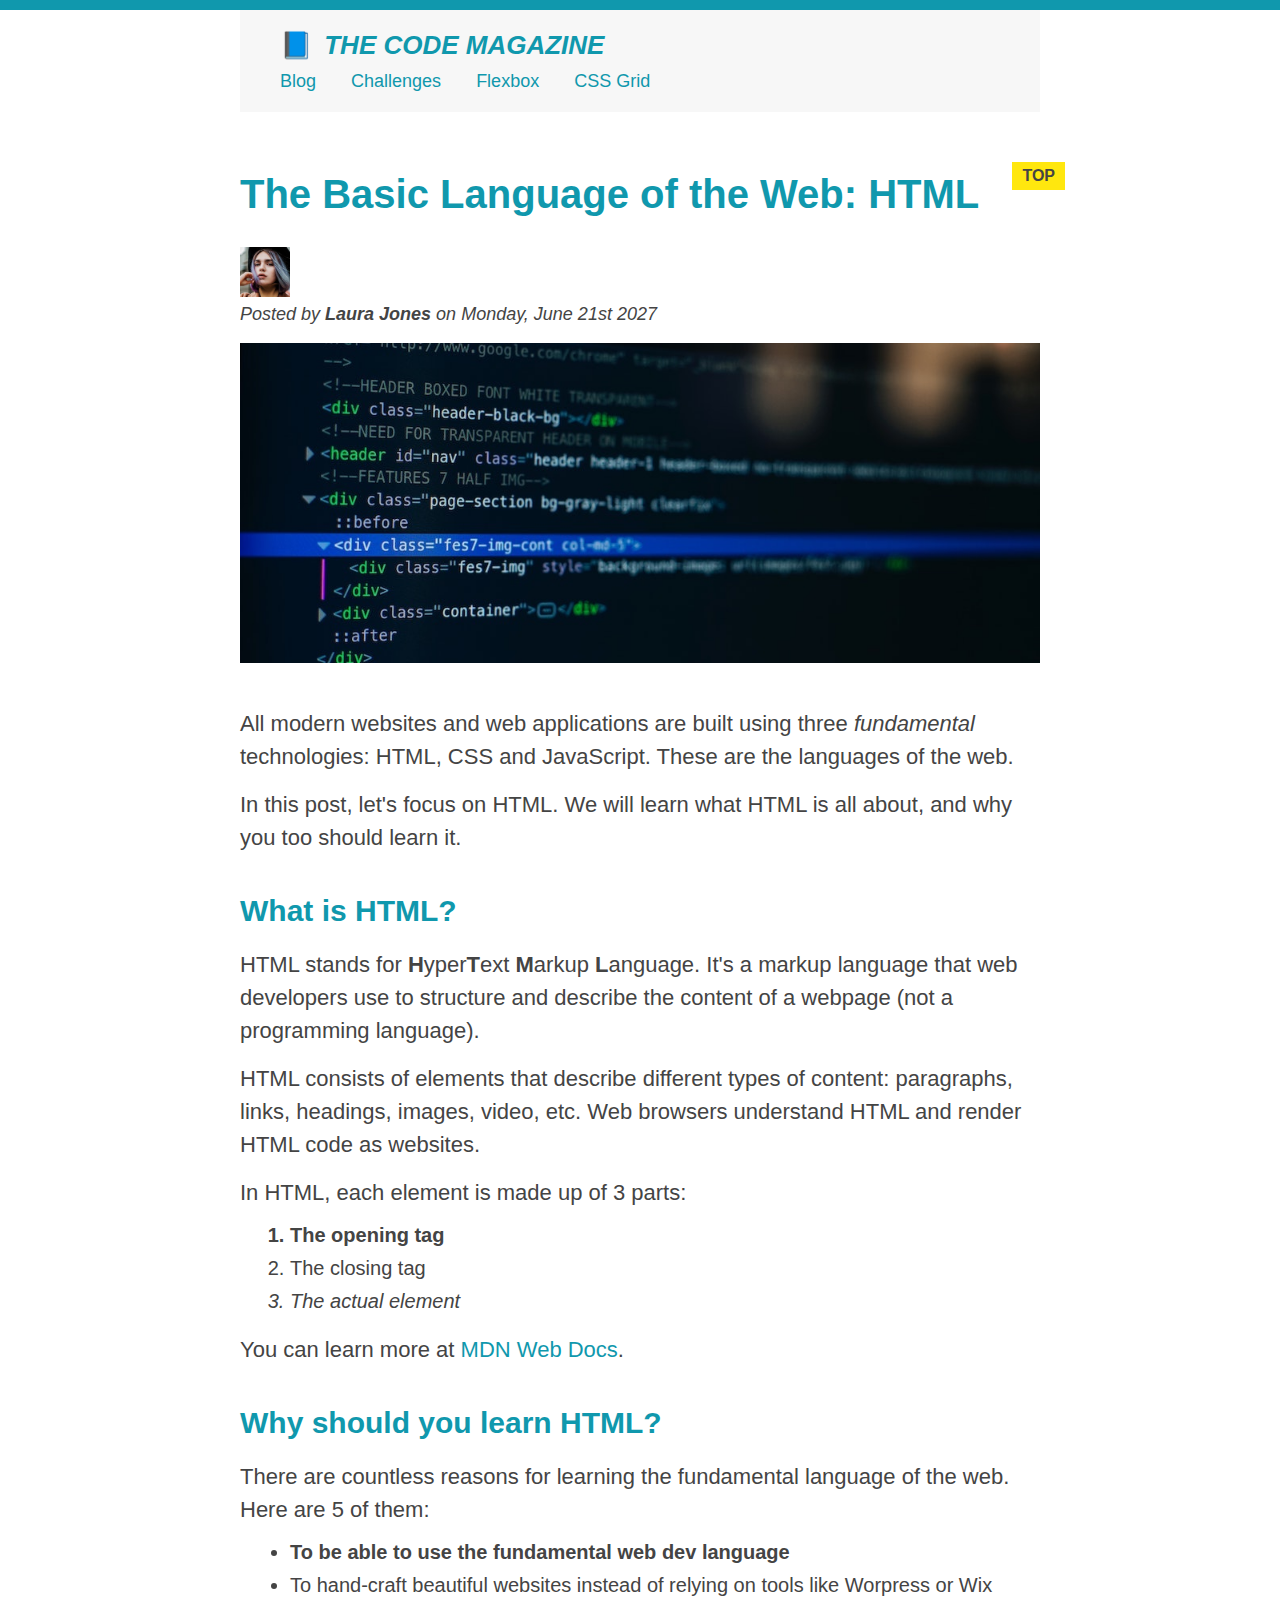
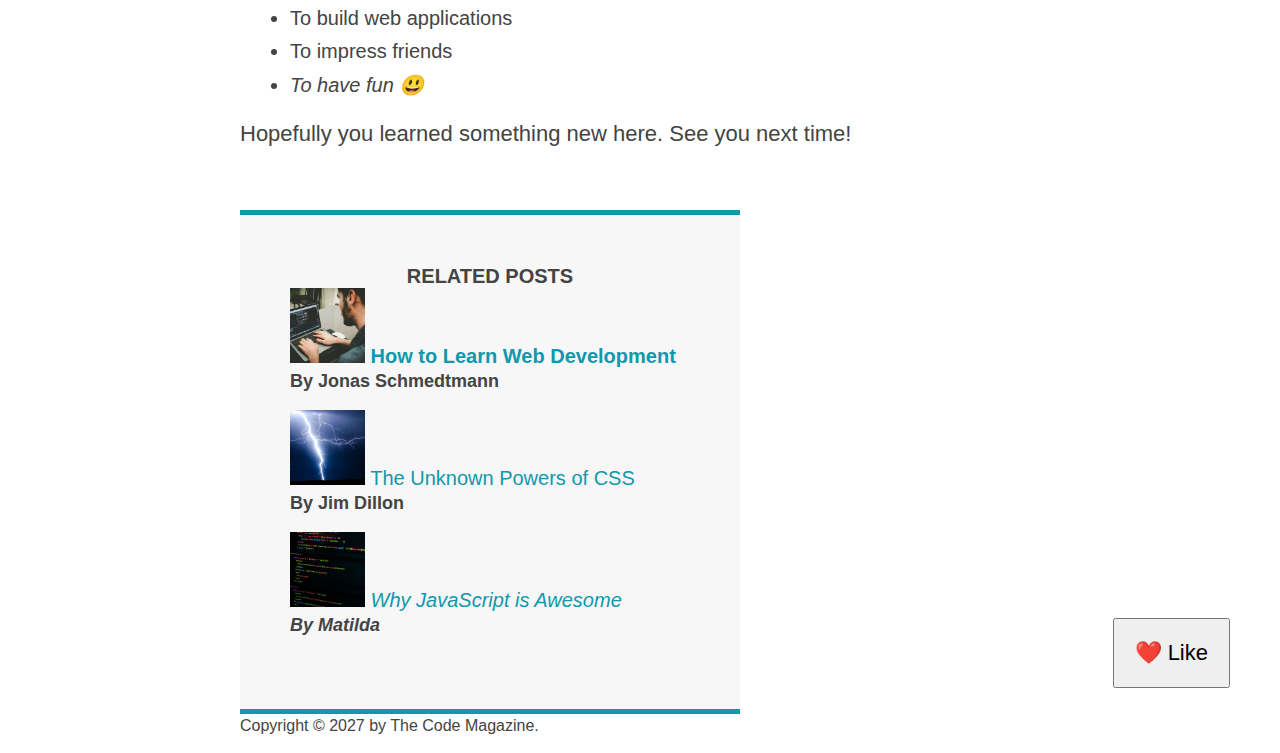
==== 04-CSS-Layouts/index.html @ 4b2ca190 "adding changes" ====
<!DOCTYPE html>
<html lang="en">
  <head>
    <meta charset="UTF-8" />
    <link href="style.css" rel="stylesheet" />

    <title>The Basic Language of the Web: HTML</title>
  </head>

  <body>
    <!--
    <h1>The Basic Language of the Web: HTML</h1>
    <h2>The Basic Language of the Web: HTML</h2>
    <h3>The Basic Language of the Web: HTML</h3>
    <h4>The Basic Language of the Web: HTML</h4>
    <h5>The Basic Language of the Web: HTML</h5>
    <h6>The Basic Language of the Web: HTML</h6>
    -->

    <div class="container">
      <header class="main-header">
        <h1>📘 The Code Magazine</h1>

        <nav>
          <!-- <strong>This is the navigation</strong> -->
          <a href="blog.html">Blog</a>
          <a href="#">Challenges</a>
          <a href="#">Flexbox</a>
          <a href="#">CSS Grid</a>
        </nav>
      </header>

      <article>
        <header class="post-header">
          <h2>The Basic Language of the Web: HTML</h2>

          <img
            src="img/laura-jones.jpg"
            alt="Headshot of Laura Jones"
            height="50"
            width="50"
          />

          <p id="author">
            Posted by <strong>Laura Jones</strong> on Monday, June 21st 2027
          </p>

          <img
            src="img/post-img.jpg"
            alt="HTML code on a screen"
            width="500"
            height="200"
            class="post-img"
          />
          <button>❤️ Like</button>
        </header>

        <p>
          All modern websites and web applications are built using three
          <em>fundamental</em>
          technologies: HTML, CSS and JavaScript. These are the languages of the
          web.
        </p>

        <p>
          In this post, let's focus on HTML. We will learn what HTML is all
          about, and why you too should learn it.
        </p>

        <h3>What is HTML?</h3>
        <p>
          HTML stands for <strong>H</strong>yper<strong>T</strong>ext
          <strong>M</strong>arkup <strong>L</strong>anguage. It's a markup
          language that web developers use to structure and describe the content
          of a webpage (not a programming language).
        </p>
        <p>
          HTML consists of elements that describe different types of content:
          paragraphs, links, headings, images, video, etc. Web browsers
          understand HTML and render HTML code as websites.
        </p>
        <p>In HTML, each element is made up of 3 parts:</p>

        <ol>
          <li class="first-li">The opening tag</li>
          <li>The closing tag</li>
          <li>The actual element</li>
        </ol>

        <p>
          You can learn more at
          <a
            href="https://developer.mozilla.org/en-US/docs/Web/HTML"
            target="_blank"
            >MDN Web Docs</a
          >.
        </p>

        <h3>Why should you learn HTML?</h3>

        <p>
          There are countless reasons for learning the fundamental language of
          the web. Here are 5 of them:
        </p>

        <ul>
          <li class="first-li">
            To be able to use the fundamental web dev language
          </li>
          <li>
            To hand-craft beautiful websites instead of relying on tools like
            Worpress or Wix
          </li>
          <li>To build web applications</li>
          <li>To impress friends</li>
          <li>To have fun 😃</li>
        </ul>

        <p>Hopefully you learned something new here. See you next time!</p>
      </article>

      <aside>
        <h4>Related posts</h4>

        <ul class="related">
          <li>
            <img
              src="img/related-1.jpg"
              alt="Person programming"
              width="75"
              height="75"
            />
            <a href="#">How to Learn Web Development</a>
            <p class="related-author">By Jonas Schmedtmann</p>
          </li>
          <li>
            <img
              src="img/related-2.jpg"
              alt="Lightning"
              width="75"
              height="75"
            />
            <a href="#">The Unknown Powers of CSS</a>
            <p class="related-author">By Jim Dillon</p>
          </li>
          <li>
            <img
              src="img/related-3.jpg"
              alt="JavaScript code on a screen"
              width="75"
              height="75"
            />
            <a href="#">Why JavaScript is Awesome</a>
            <p class="related-author">By Matilda</p>
          </li>
        </ul>
      </aside>

      <footer>
        <p id="copyright" class="copyright text">
          Copyright &copy; 2027 by The Code Magazine.
        </p>
      </footer>
    </div>
  </body>
</html>
---- 04-CSS-Layouts/style.css ----
* {
  /* border-top: 10px solid #1098ad; */
  margin: 0;
  padding: 0;
}

/* PAGE SECTIONS */
body {
  color: #444;
  font-family: sans-serif;

  border-top: 10px solid #1098ad;
  position: relative;
}

.container {
  width: 800px;
  /* margin-left: auto;
  margin-right: auto; */
  margin: 0 auto;
}

.main-header {
  background-color: #f7f7f7;
  /* padding: 20px;
  padding-left: 40px;
  padding-right: 40px; */
  padding: 20px 40px;
  margin-bottom: 60px;
  /* height: 80px; */
}

nav {
  font-size: 18px;
  /* text-align: center; */
}

article {
  margin-bottom: 60px;
}

.post-header {
  margin-bottom: 40px;
  /* position: relative; */
}

aside {
  background-color: #f7f7f7;
  border-top: 5px solid #1098ad;
  border-bottom: 5px solid #1098ad;
  /* padding-top: 50px;
  padding-bottom: 50px; */
  padding: 50px 0;
  width: 500px;
}

/* SMALLER ELEMENTS */
h1,
h2,
h3 {
  color: #1098ad;
}

h1 {
  font-size: 26px;
  text-transform: uppercase;
  font-style: italic;
}

h2 {
  font-size: 40px;
  margin-bottom: 30px;
}

h3 {
  font-size: 30px;
  margin-bottom: 20px;
  margin-top: 40px;
}

h4 {
  font-size: 20px;
  text-transform: uppercase;
  text-align: center;
}

p {
  font-size: 22px;
  line-height: 1.5;
  margin-bottom: 15px;
}

ul,
ol {
  margin-left: 50px;
  margin-bottom: 20px;
}

li {
  font-size: 20px;
  margin-bottom: 10px;
  /* display: inline; */
}

li:last-child {
  margin-bottom: 0;
}

/* footer p {
  font-size: 16px;
} */

/* article header p {
  font-style: italic;
} */

#author {
  font-style: italic;
  font-size: 18px;
}

#copyright {
  font-size: 16px;
}

.related-author {
  font-size: 18px;
  font-weight: bold;
}

/* ul {
  list-style: none;
} */

.related {
  list-style: none;
}

body {
  /* background-color: orangered; */
}

/* .first-li {
  font-weight: bold;
} */

li:first-child {
  font-weight: bold;
}

li:last-child {
  font-style: italic;
}

li:nth-child(even) {
  /* color: red; */
}

/* Misconception: this won't work! */
article p:first-child {
  color: red;
}

/* Styling links */
a:link {
  color: #1098ad;
  text-decoration: none;
}

a:visited {
  /* color: #777; */
  color: #1098ad;
}

a:hover {
  color: orangered;
  font-weight: bold;
  text-decoration: underline orangered;
}

a:active {
  background-color: black;
  font-style: italic;
}
/* LVHA */

.post-img {
  width: 100%;
  height: auto;
}

nav a:link {
  /* background-color: orangered;
  margin: 20px;
  padding: 20px;

  display: block; */

  margin-right: 30px;
  margin-top: 10px;
  display: inline-block;
}

nav a:link:last-child {
  margin-right: 0;
}

button {
  font-size: 22px;
  padding: 20px;
  cursor: pointer;

  position: absolute;
  /* top: 50px;
  left: 50px; */
  bottom: 50px;
  right: 50px;
}

h1::first-letter {
  font-style: normal;
  margin-right: 5px;
}

h3 + p::first-line {
  /* color: red; */
}

h2 {
  /* background-color: orange; */
  position: relative;
}

h2::before {
  content: "TOP";
  background-color: #ffe70e;
  color: #444;
  font-size: 16px;
  font-weight: bold;
  display: inline-block;
  padding: 5px 10px;
  position: absolute;
  top: -10px;
  right: -25px;
}

/* Resolving conflicts */
/* #copyright {
  color: red;
}

.copyright {
  color: blue;
}

.text {
  color: yellow;
}

footer p {
  color: green !important;
} */

/* nav a:link,
nav p {
  font-size: 18px;
} */
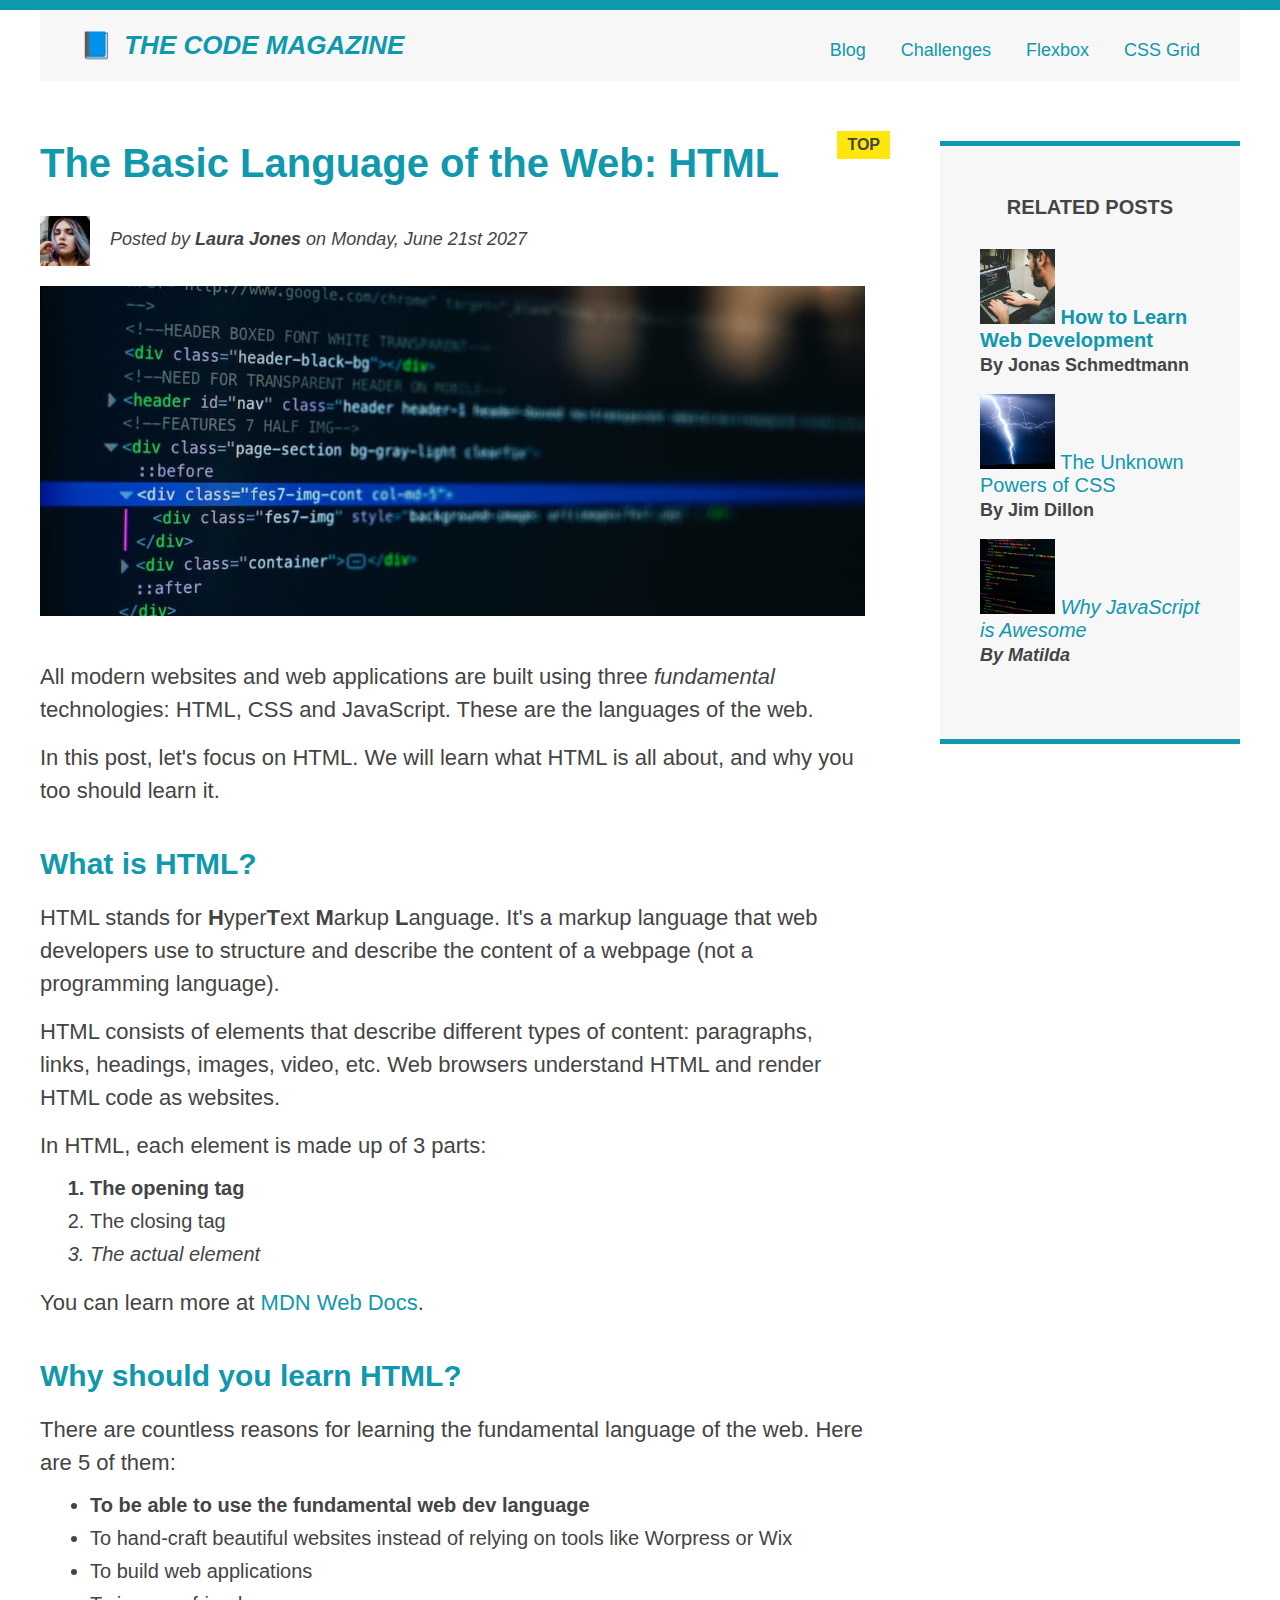
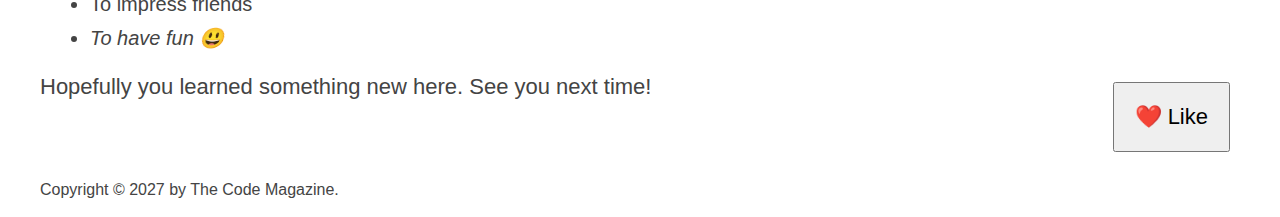
==== commit 52ad9260: "committing" ====
--- a/04-CSS-Layouts/index.html
+++ b/04-CSS-Layouts/index.html
@@ -18,16 +18,18 @@
     -->
 
     <div class="container">
-      <header class="main-header">
+      <header class="main-header clearfix">
         <h1>📘 The Code Magazine</h1>
 
         <nav>
           <!-- <strong>This is the navigation</strong> -->
           <a href="blog.html">Blog</a>
           <a href="#">Challenges</a>
-          <a href="#">Flexbox</a>
-          <a href="#">CSS Grid</a>
+          <a href="flexbox.html">Flexbox</a>
+          <a href="css-grid.html">CSS Grid</a>
         </nav>
+
+        <!-- <div class="clear"></div> -->
       </header>
 
       <article>
@@ -39,9 +41,10 @@
             alt="Headshot of Laura Jones"
             height="50"
             width="50"
+            class="author-img"
           />
 
-          <p id="author">
+          <p id="author" class="author">
             Posted by <strong>Laura Jones</strong> on Monday, June 21st 2027
           </p>
 
--- a/04-CSS-Layouts/style.css
+++ b/04-CSS-Layouts/style.css
@@ -2,6 +2,7 @@
   /* border-top: 10px solid #1098ad; */
   margin: 0;
   padding: 0;
+  box-sizing: border-box;
 }
 
 /* PAGE SECTIONS */
@@ -14,7 +15,7 @@
 }
 
 .container {
-  width: 800px;
+  width: 1200px;
   /* margin-left: auto;
   margin-right: auto; */
   margin: 0 auto;
@@ -48,10 +49,7 @@
   background-color: #f7f7f7;
   border-top: 5px solid #1098ad;
   border-bottom: 5px solid #1098ad;
-  /* padding-top: 50px;
-  padding-bottom: 50px; */
-  padding: 50px 0;
-  width: 500px;
+  padding: 50px 40px;
 }
 
 /* SMALLER ELEMENTS */
@@ -82,6 +80,7 @@
   font-size: 20px;
   text-transform: uppercase;
   text-align: center;
+  margin-bottom: 30px;
 }
 
 p {
@@ -134,6 +133,7 @@
 
 .related {
   list-style: none;
+  margin-left: 0;
 }
 
 body {
@@ -265,3 +265,48 @@
 nav p {
   font-size: 18px;
 } */
+
+/*FLOATS*/
+.author-img {
+  float: left;
+  margin-bottom: 20px;
+}
+
+.author {
+  /* padding-left: 80px; */
+  float: left;
+  margin-top: 10px;
+  margin-left: 20px;
+}
+
+h1 {
+  float: left;
+}
+
+nav {
+  float: right;
+}
+
+.clear {
+  clear: both;
+}
+
+.clearfix:after {
+  clear: both;
+  content: "";
+  display: block;
+}
+
+article {
+  width: 825px;
+  float: left;
+}
+
+aside {
+  width: 300px;
+  float: right;
+}
+
+footer {
+  clear: both;
+}
